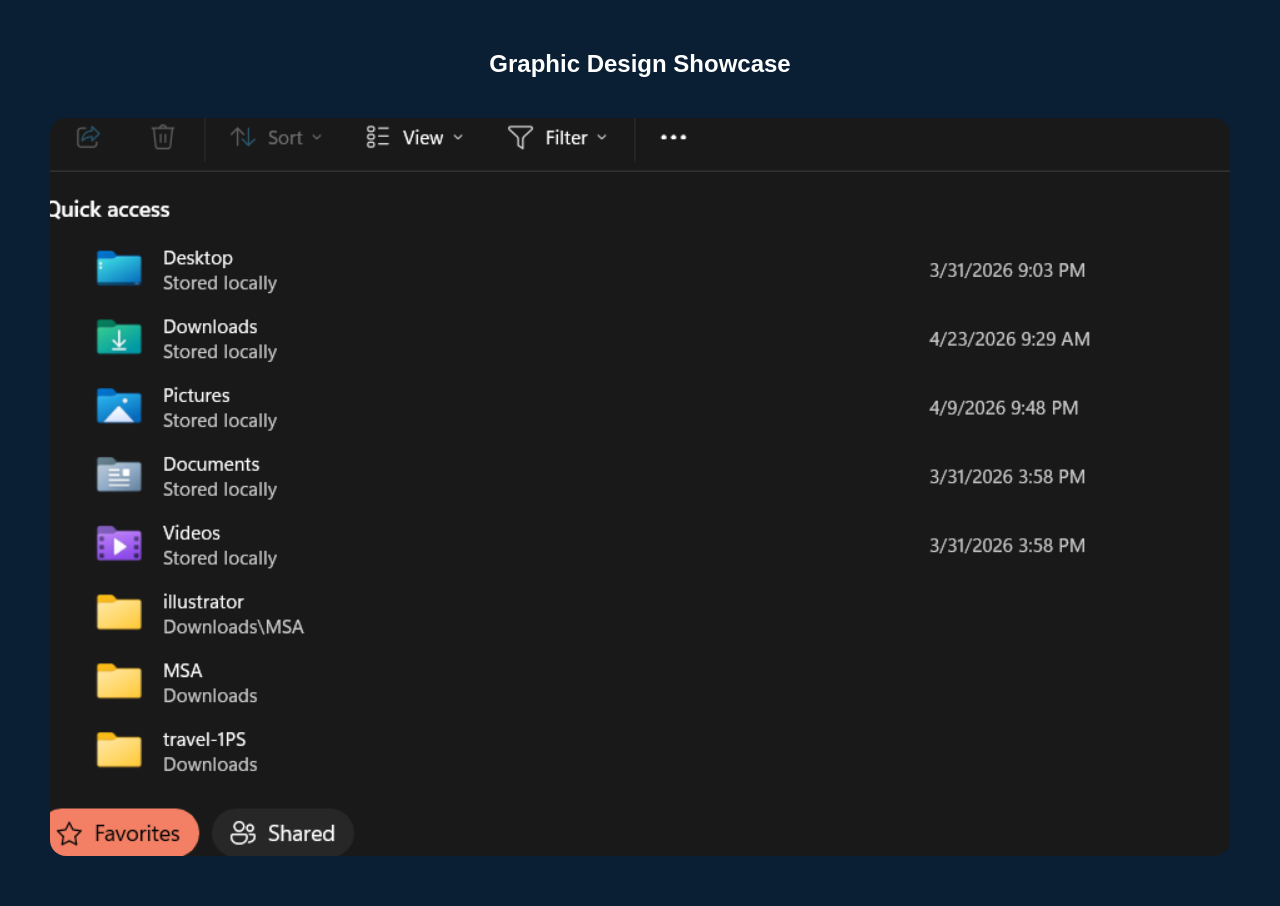
==== index.html @ 585218d9 "Add files via upload" ====
<!DOCTYPE html>
<html lang="en">
<head>
    <meta charset="UTF-8">
    <meta name="viewport" content="width=device-width, initial-scale=1.0">
    <title>Graphic Design Showcase</title>
    <link rel="stylesheet" href="styles.css">
</head>
<body>

<section class="gallery-section">
    <h1>Graphic Design Showcase</h1>

    <div class="gallery-grid">

<div class="gallery-card">
    <img src="a1.png" data-full="a1-large.png" alt="Design 1">
</div>

    </div>
</section>

<!-- Modal -->
<div id="imageModal" class="image-modal">
    <span class="close-modal">&times;</span>
    <img id="modalImage" class="modal-image">
</div>

<script src="main.js"></script>
</body>
</html>
---- styles.css ----
* {
    margin: 0;
    padding: 0;
    box-sizing: border-box;
    font-family: Arial, sans-serif;
}

body {
    background: #0a1f33;
    padding: 50px;
}

.gallery-section {
    max-width: 1200px;
    margin: auto;
}

.gallery-section h1 {
    color: white;
    text-align: center;
    margin-bottom: 40px;
}

.gallery-grid {
    display: grid;
    grid-template-columns: repeat(auto-fit, minmax(280px, 1fr));
    gap: 25px;
}

.gallery-card {
    overflow: hidden;
    border-radius: 16px;
    cursor: pointer;
    background: white;
    transition: transform 0.3s ease;
}

.gallery-card:hover {
    transform: translateY(-5px);
}

.gallery-card img {
    width: 100%;
    aspect-ratio: 16 / 10;
    object-fit: cover;
    display: block;
}

/* Modal */
.image-modal {
    display: none;
    position: fixed;
    inset: 0;
    background: rgba(0,0,0,0.75);
    backdrop-filter: blur(8px);
    justify-content: center;
    align-items: center;
    z-index: 999;
    padding: 40px;
}

.image-modal.active {
    display: flex;
}

.modal-image {
    max-width: 90%;
    max-height: 85vh;
    border-radius: 16px;
    object-fit: contain;
}

.close-modal {
    position: absolute;
    top: 25px;
    right: 35px;
    font-size: 42px;
    color: white;
    cursor: pointer;
}
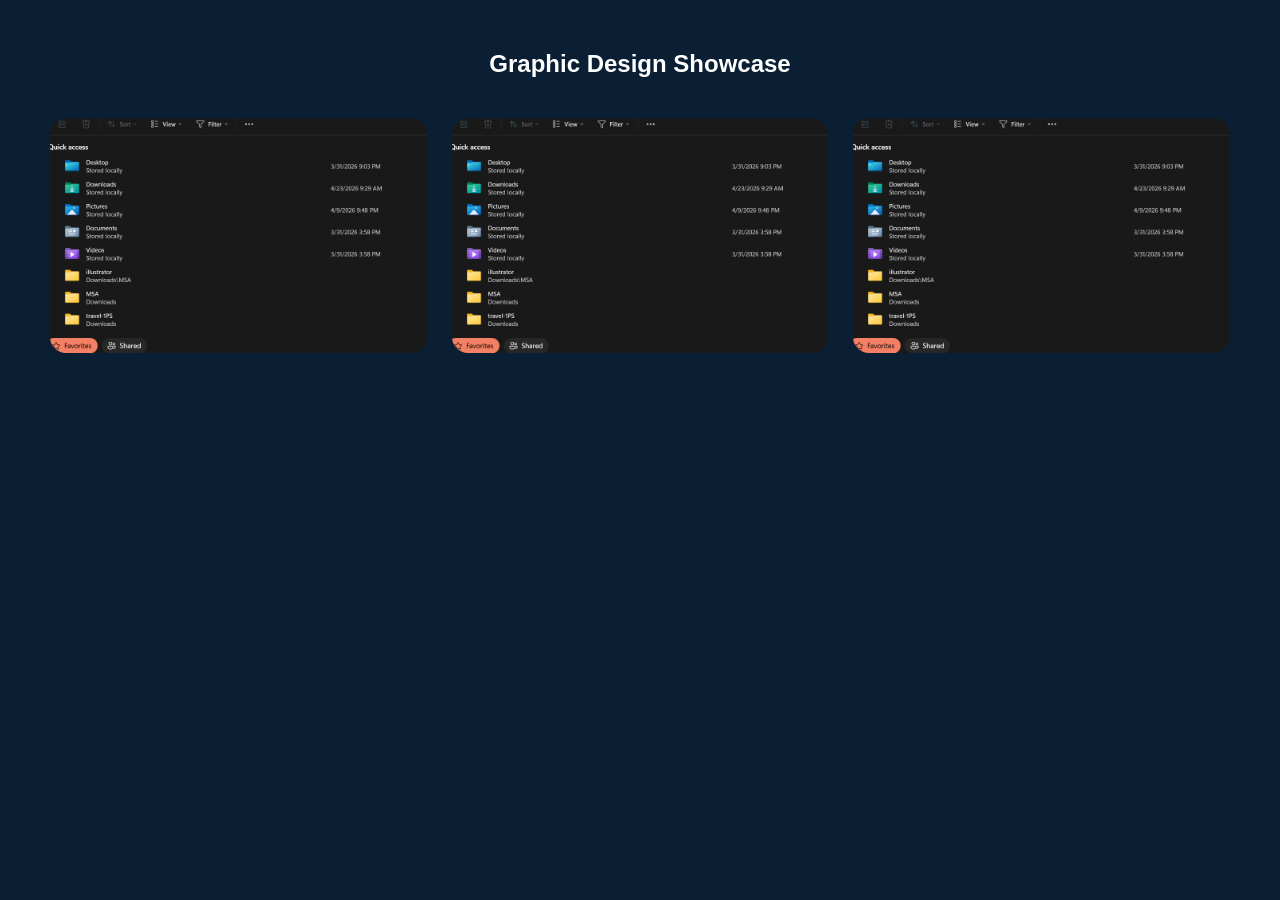
==== commit 3d3d3210: "Update index.html" ====
--- a/index.html
+++ b/index.html
@@ -16,7 +16,12 @@
 <div class="gallery-card">
     <img src="a1.png" data-full="a1-large.png" alt="Design 1">
 </div>
-
+<div class="gallery-card">
+    <img src="a1.png" data-full="a1-large.png" alt="Design 1">
+</div>
+<div class="gallery-card">
+    <img src="a1.png" data-full="a1-large.png" alt="Design 1">
+</div>
     </div>
 </section>
 
@@ -28,4 +33,4 @@
 
 <script src="main.js"></script>
 </body>
-</html>+</html>
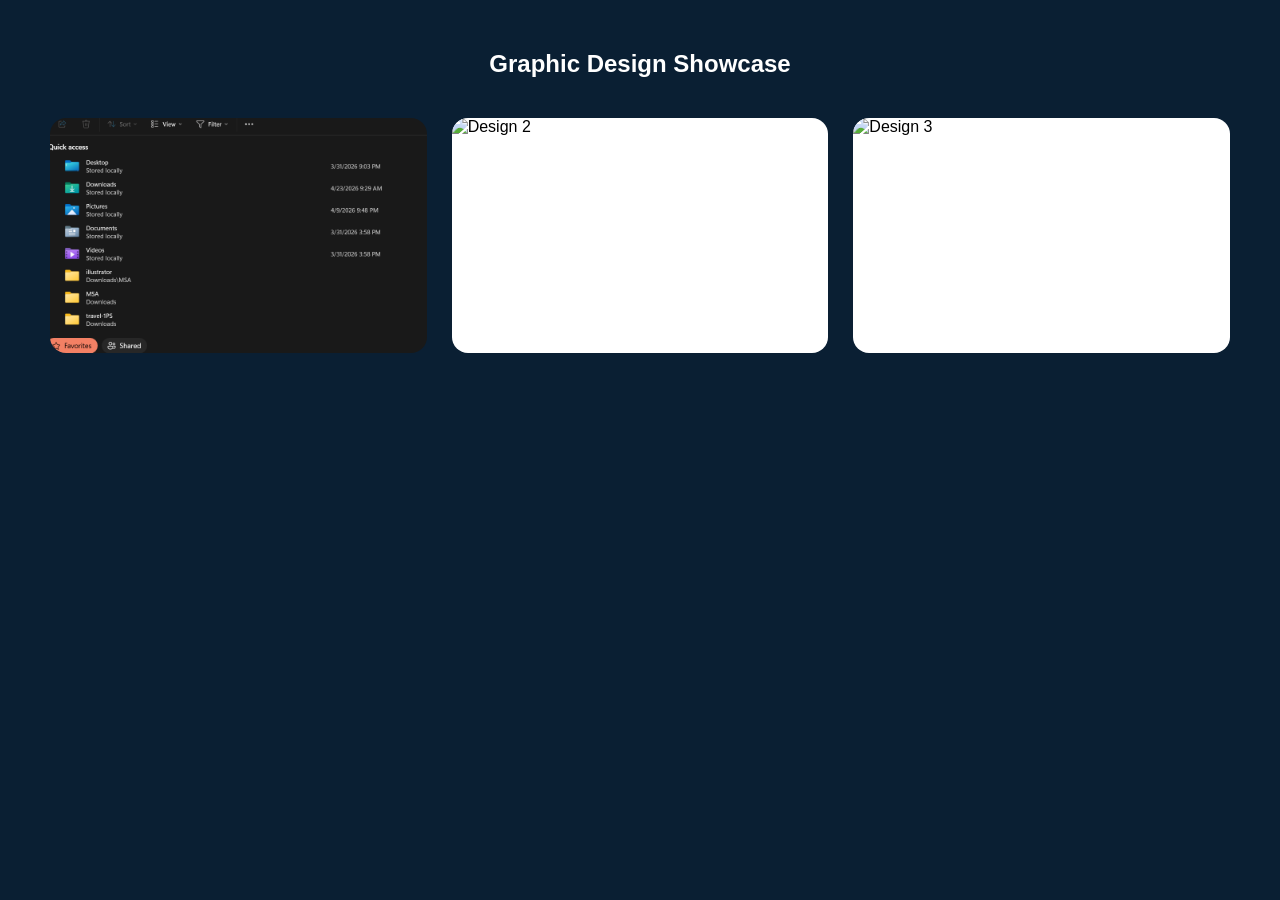
==== commit d9f5e915: "Update index.html" ====
--- a/index.html
+++ b/index.html
@@ -17,10 +17,10 @@
     <img src="a1.png" data-full="a1-large.png" alt="Design 1">
 </div>
 <div class="gallery-card">
-    <img src="a1.png" data-full="a1-large.png" alt="Design 1">
+    <img src="a2.png" data-full="a2-large.png" alt="Design 2">
 </div>
 <div class="gallery-card">
-    <img src="a1.png" data-full="a1-large.png" alt="Design 1">
+    <img src="a3.png" data-full="a3-large.png" alt="Design 3">
 </div>
     </div>
 </section>
